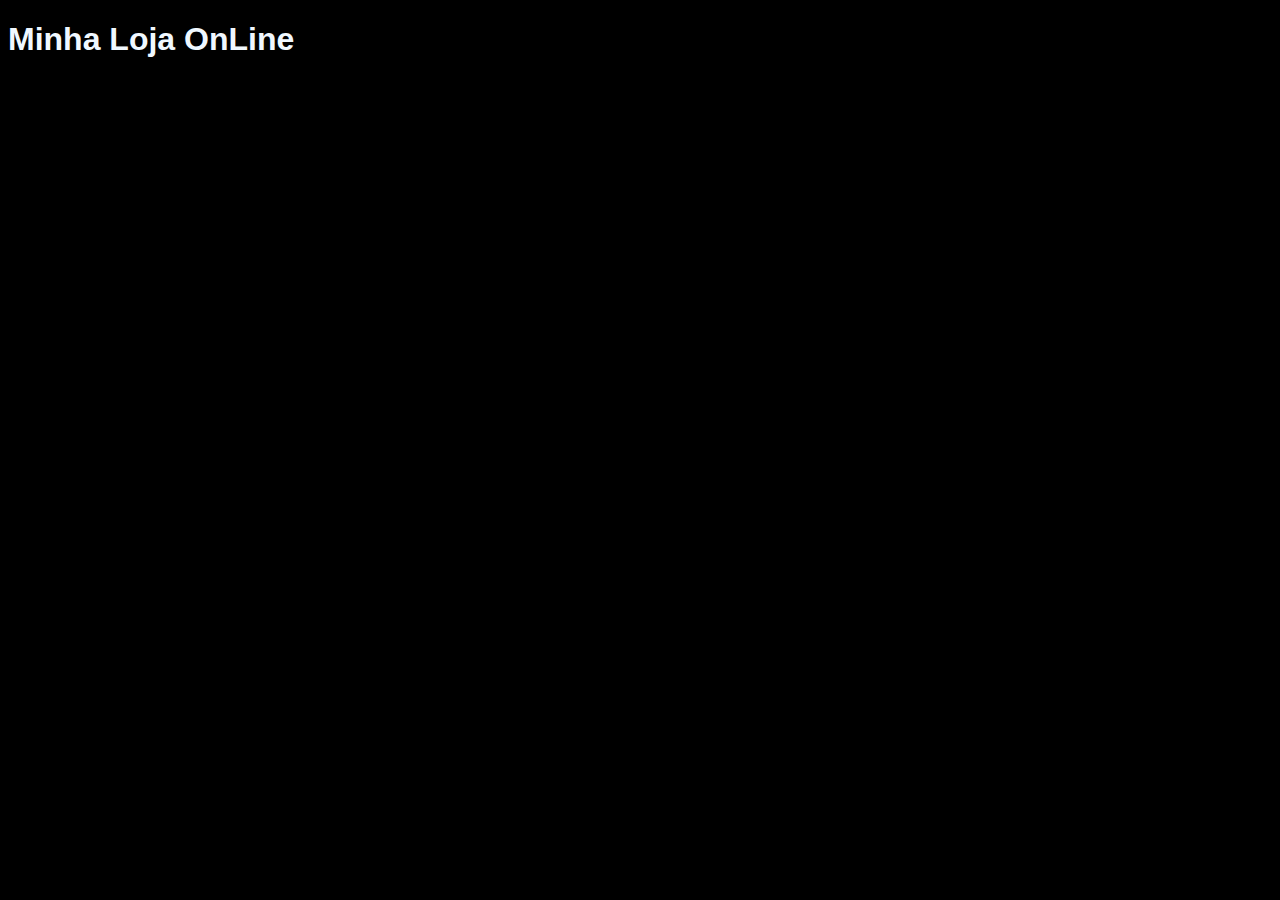
==== Aula07/assets/index.html @ 8fbecbd8 "Iniciando aula 07 09_05" ====
<!DOCTYPE html>
<html lang="en">
<head>
    <meta charset="UTF-8">
    <meta name="viewport" content="width=device-width, initial-scale=1.0">
    <title>Minha Loja OnLine</title>
    <link rel="stylesheet" href="css/estilo.css">
</head>
<body>
    <h1>Minha Loja OnLine</h1>
</body>
</html>
---- Aula07/assets/css/estilo.css ----
* {
    font-family: Arial, Helvetica, sans-serif;
    background-color: black;
    color: aliceblue;
}
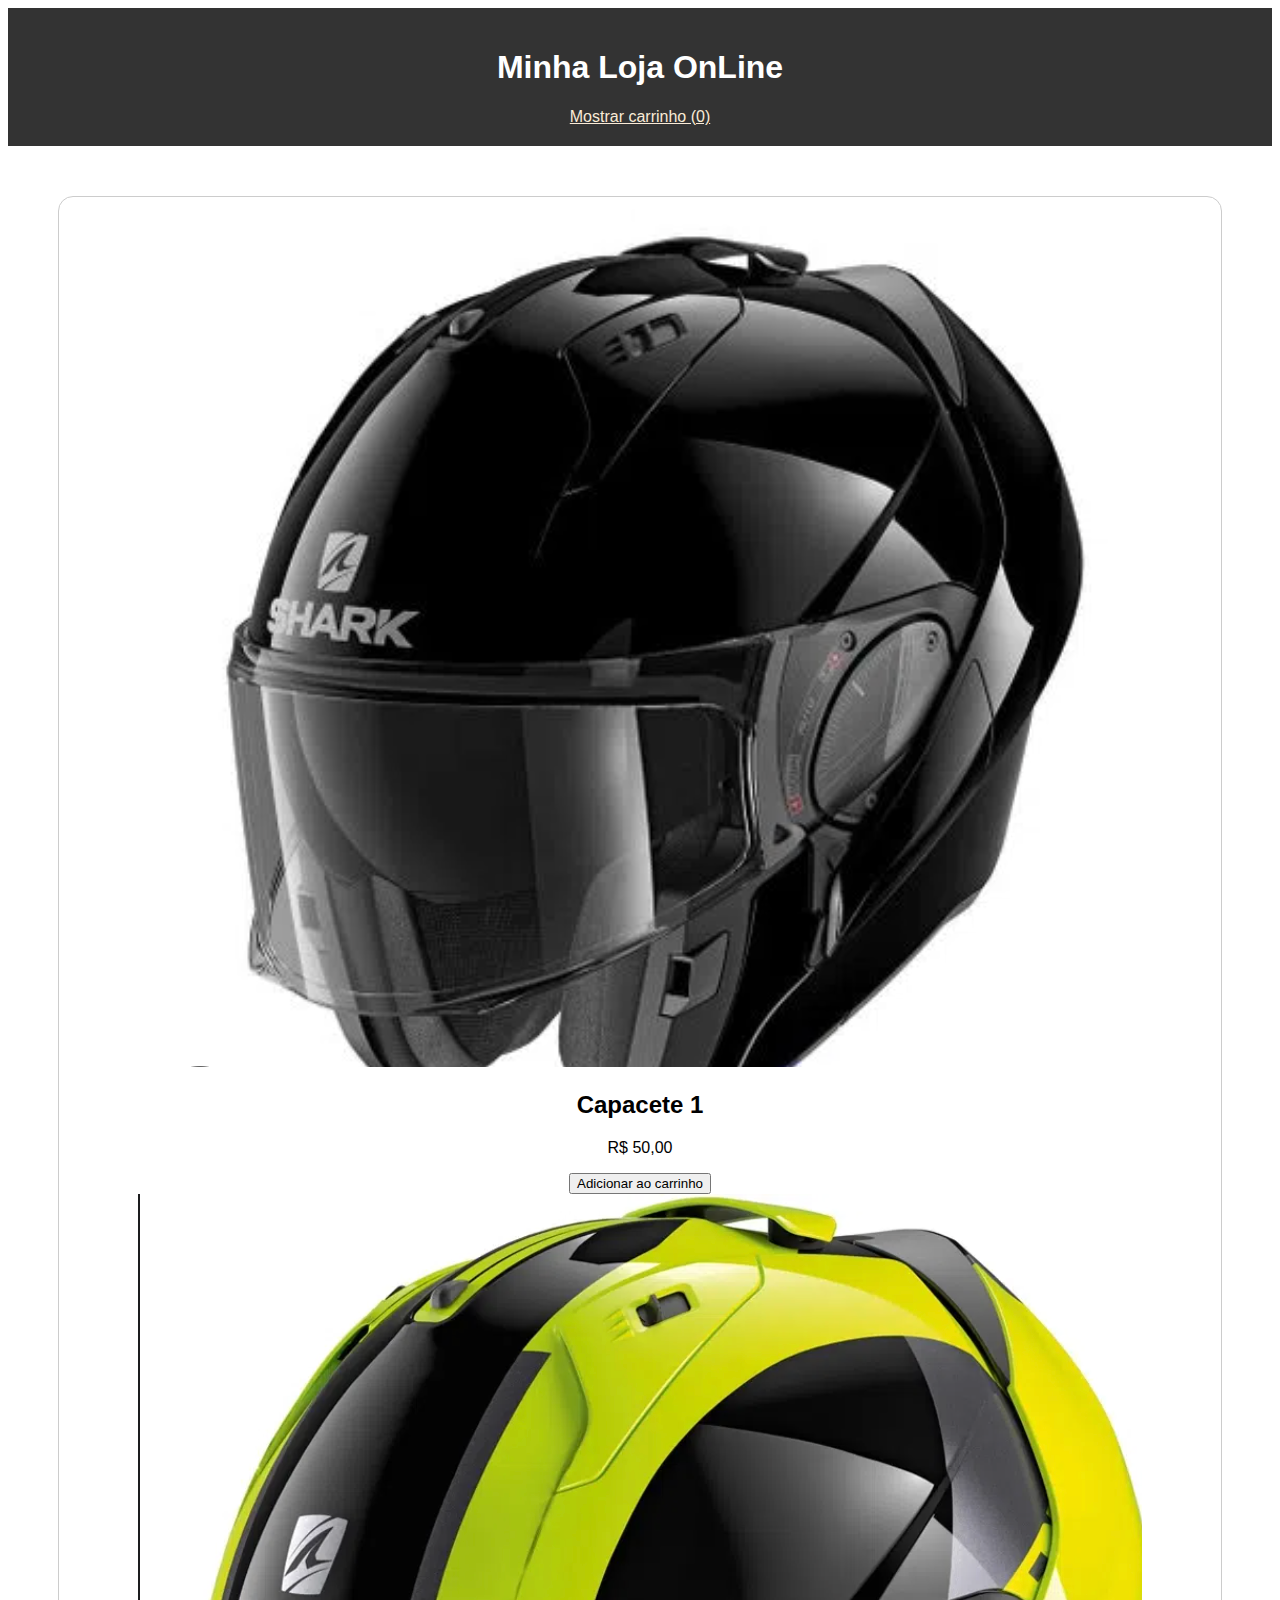
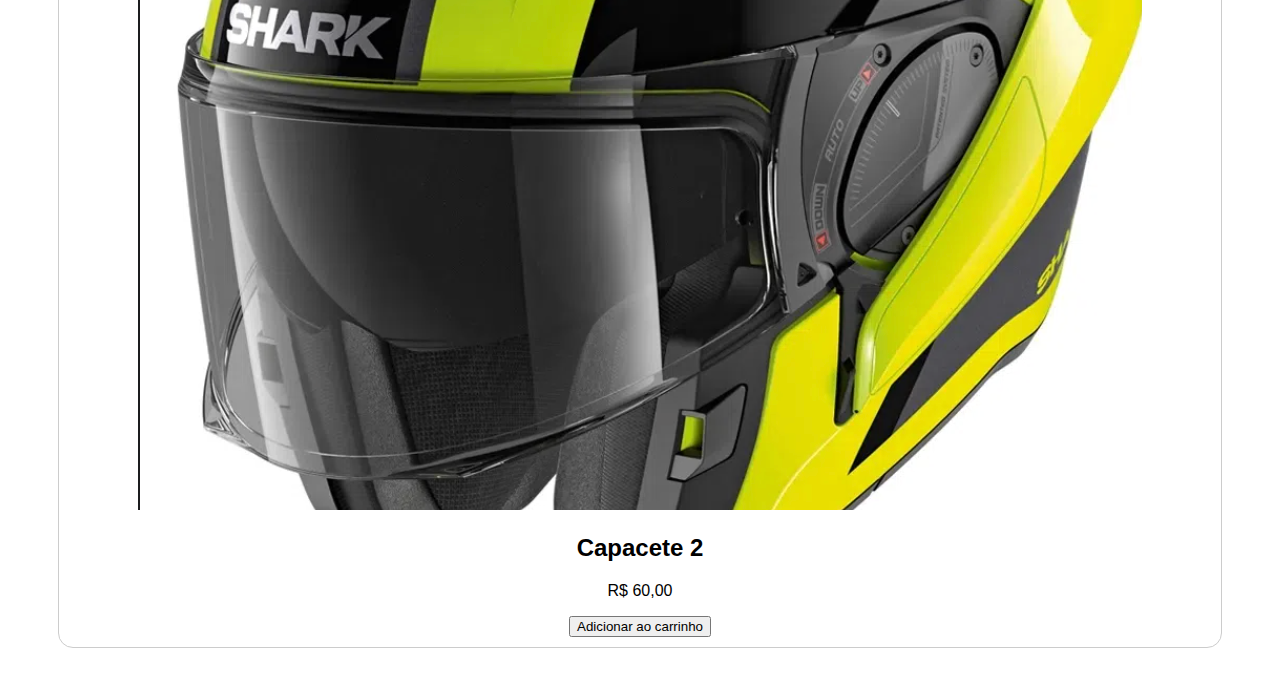
==== commit f55b2753: "Comecando Lojaonline" ====
--- a/Aula07/assets/index.html
+++ b/Aula07/assets/index.html
@@ -6,7 +6,28 @@
     <title>Minha Loja OnLine</title>
     <link rel="stylesheet" href="css/estilo.css">
 </head>
-<body>
-    <h1>Minha Loja OnLine</h1>
+<body>    
+    <header>
+        <h1>Minha Loja OnLine</h1>
+        <a href="#" id="link_carrinho">Mostrar carrinho (0)</a>
+    </header>
+    <main>
+        <section> <!-- capacete-->
+            <div class="produto">
+                <img src="images/capacete01.png" alt="">
+                <h2>Capacete 1</h2>
+                <p>R$ 50,00</p>
+                <button class="adicionarCarrinho">Adicionar ao carrinho</button>
+                <div class="produto2">
+                    <img src="images/capacete02.png" alt="">
+                    <h2>Capacete 2</h2>
+                    <p>R$ 60,00</p>
+                    <button class="adicionarCarrinho">Adicionar ao carrinho</button>
+            </div>
+        </section>
+        <section><!-- blusão-->
+
+        </section>
+    </main>
 </body>
 </html>--- a/Aula07/assets/css/estilo.css
+++ b/Aula07/assets/css/estilo.css
@@ -1,5 +1,32 @@
 * {
     font-family: Arial, Helvetica, sans-serif;
-    background-color: black;
-    color: aliceblue;
+    
+}
+
+header {
+    background-color: #333;
+    color: #fff;
+    text-align: center;
+    padding: 20px;
+}
+
+#link_carrinho {
+    color: antiquewhite;
+    cursor: pointer;
+}
+
+#link_carrinho:hover {
+   font-weight: bold;
+}
+
+section {
+    margin: 50px;
+    
+}
+
+.produto {
+    padding: 10px;
+    border: 1px solid #ccc;
+    border-radius: 15px;
+    text-align: center;
 }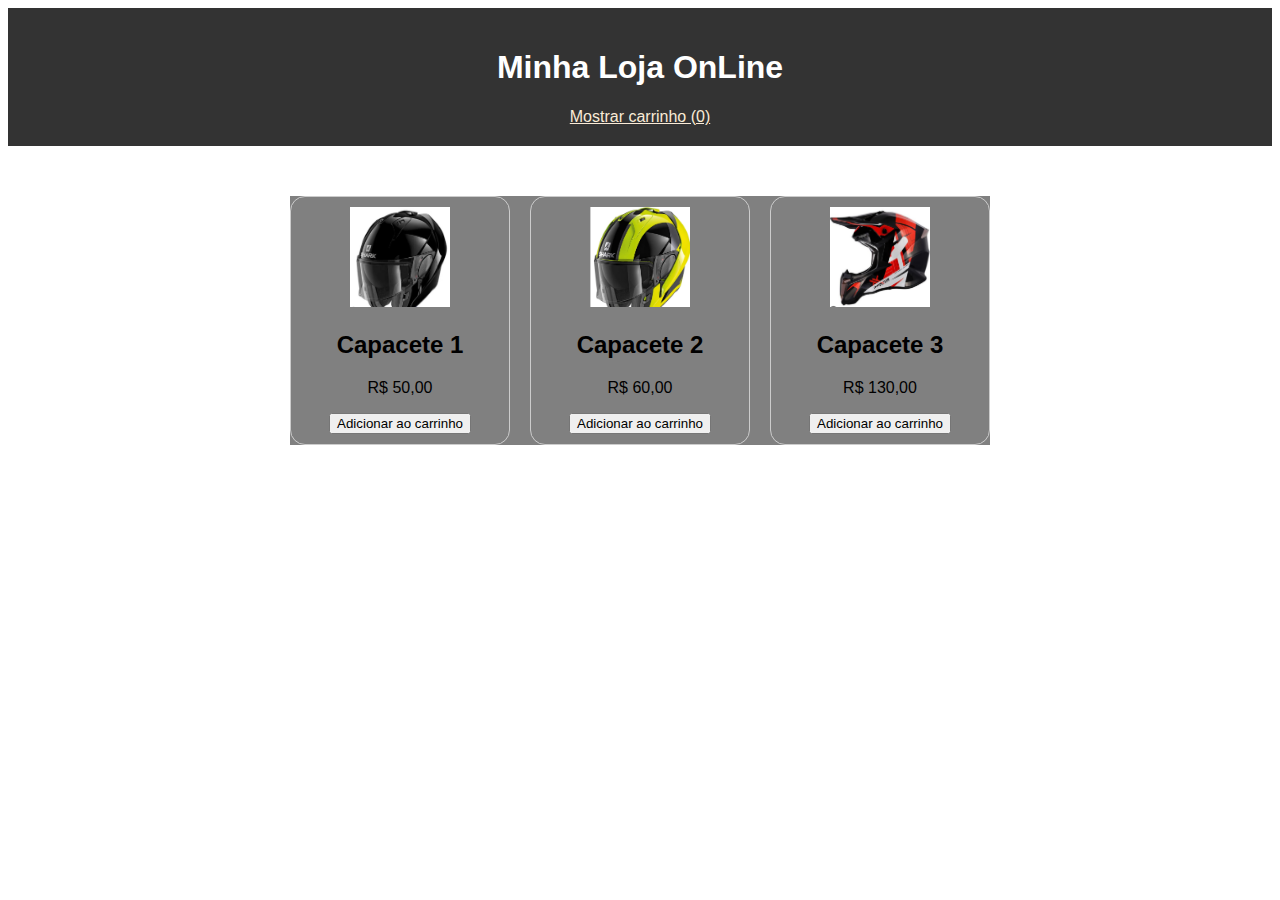
==== commit fc7a1b13: "Aplicação Loja Virutal" ====
--- a/Aula07/assets/index.html
+++ b/Aula07/assets/index.html
@@ -18,16 +18,25 @@
                 <h2>Capacete 1</h2>
                 <p>R$ 50,00</p>
                 <button class="adicionarCarrinho">Adicionar ao carrinho</button>
-                <div class="produto2">
+            </div>  
+            <div class="produto">
                     <img src="images/capacete02.png" alt="">
                     <h2>Capacete 2</h2>
                     <p>R$ 60,00</p>
                     <button class="adicionarCarrinho">Adicionar ao carrinho</button>
             </div>
+            <div class="produto">
+                <img src="images/capacete03.png" alt="">
+                <h2>Capacete 3</h2>
+                <p>R$ 130,00</p>
+                <button class="adicionarCarrinho">Adicionar ao carrinho</button>
+        </div>
         </section>
         <section><!-- blusão-->
 
         </section>
     </main>
+
+    <script src="js/aplicação.js"></script>
 </body>
 </html>--- a/Aula07/assets/css/estilo.css
+++ b/Aula07/assets/css/estilo.css
@@ -1,6 +1,11 @@
 * {
     font-family: Arial, Helvetica, sans-serif;
     
+}
+
+main {
+    max-width: 800px;
+    margin: 0px auto;
 }
 
 header {
@@ -21,6 +26,12 @@
 
 section {
     margin: 50px;
+    background-color: gray;
+    display: flex;
+    gap: 20px;
+    
+    flex-direction: row;
+    justify-content: space-evenly;
     
 }
 
@@ -29,4 +40,14 @@
     border: 1px solid #ccc;
     border-radius: 15px;
     text-align: center;
+    flex: calc(25%)
+}
+
+.produto img {
+    width: 100px;
+    height: 100px;
+    max-width: 100px;
+    max-height: 100px;
+    min-width: 100px;
+    min-height: 100px;
 }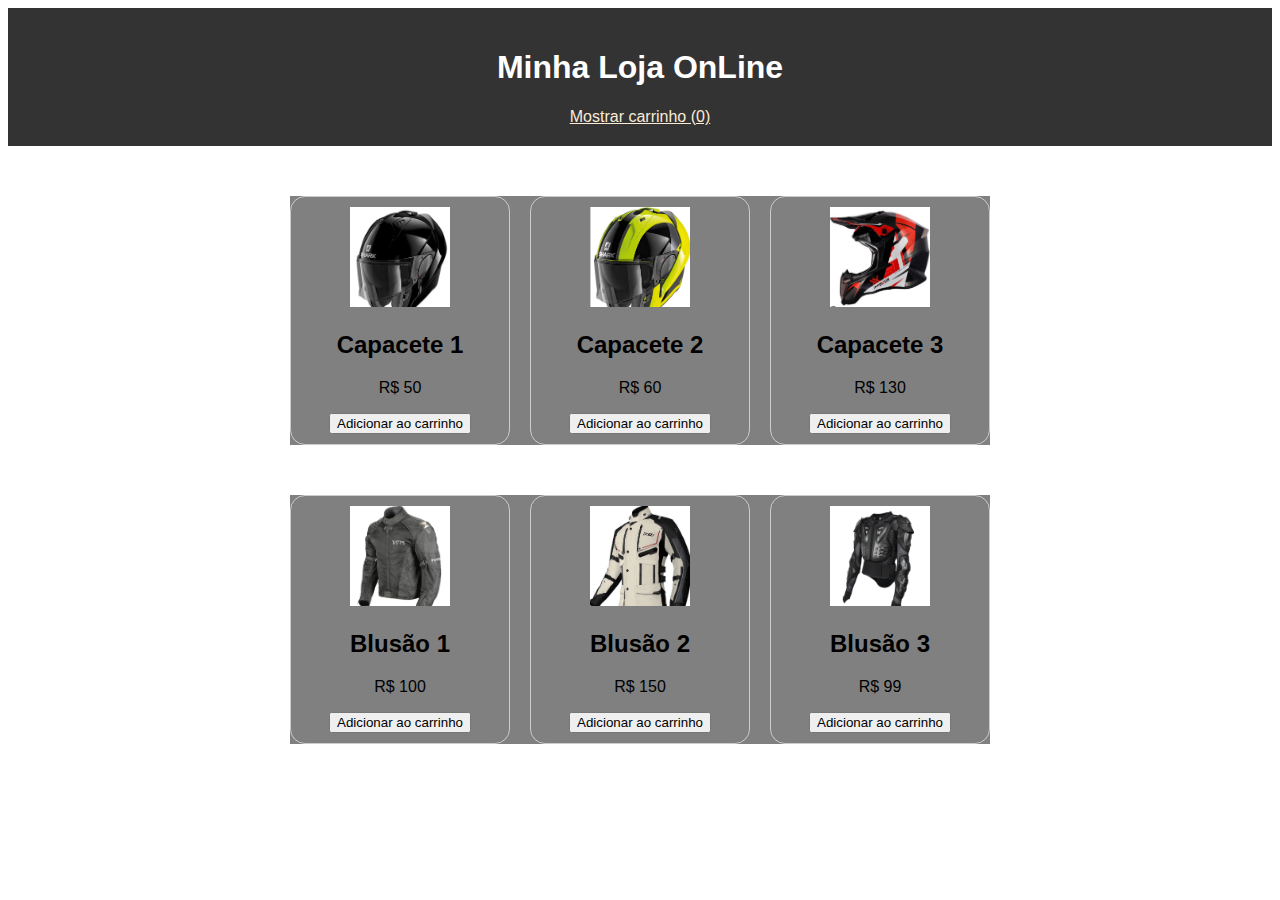
==== commit 939d9674: "Carregando produtos dinamicamente" ====
--- a/Aula07/assets/index.html
+++ b/Aula07/assets/index.html
@@ -9,34 +9,23 @@
 <body>    
     <header>
         <h1>Minha Loja OnLine</h1>
-        <a href="#" id="link_carrinho">Mostrar carrinho (0)</a>
+        <a href="#" id="link_carrinho">Mostrar Carrinho()</a>        
     </header>
-    <main>
-        <section> <!-- capacete-->
-            <div class="produto">
-                <img src="images/capacete01.png" alt="">
-                <h2>Capacete 1</h2>
-                <p>R$ 50,00</p>
-                <button class="adicionarCarrinho">Adicionar ao carrinho</button>
-            </div>  
-            <div class="produto">
-                    <img src="images/capacete02.png" alt="">
-                    <h2>Capacete 2</h2>
-                    <p>R$ 60,00</p>
-                    <button class="adicionarCarrinho">Adicionar ao carrinho</button>
-            </div>
-            <div class="produto">
-                <img src="images/capacete03.png" alt="">
-                <h2>Capacete 3</h2>
-                <p>R$ 130,00</p>
-                <button class="adicionarCarrinho">Adicionar ao carrinho</button>
-        </div>
+    <main id="principal">
+        <section id="capacetes" style="margin: 1px solid blue;"> <!-- capacete-->
+            
+        
         </section>
-        <section><!-- blusão-->
-
+        <section id="blusas" style="margin: 1px solid red;"><!-- blusão-->
+           
+             
         </section>
     </main>
 
     <script src="js/aplicação.js"></script>
+
+    
 </body>
-</html>+</html>
+
+<!-- Aula 2023-09-05 02:30h -->--- a/Aula07/assets/css/estilo.css
+++ b/Aula07/assets/css/estilo.css
@@ -29,7 +29,7 @@
     background-color: gray;
     display: flex;
     gap: 20px;
-    
+    flex-wrap: wrap;
     flex-direction: row;
     justify-content: space-evenly;
     
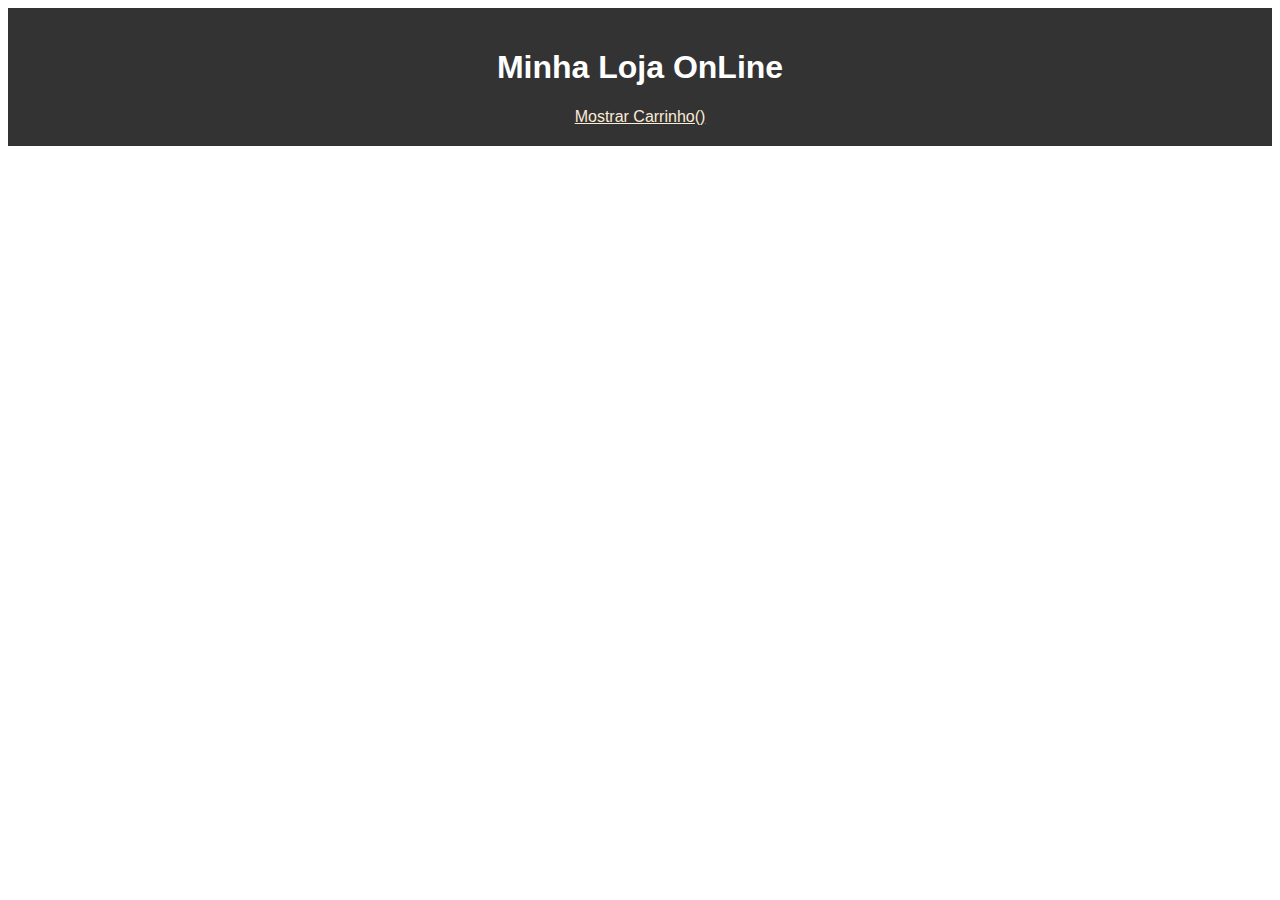
==== commit 20225e2e: "Usando a API para carregar a página" ====
--- a/Aula07/assets/index.html
+++ b/Aula07/assets/index.html
@@ -28,4 +28,4 @@
 </body>
 </html>
 
-<!-- Aula 2023-09-05 02:30h -->+<!-- Aula 2023-09-05 02:45h -->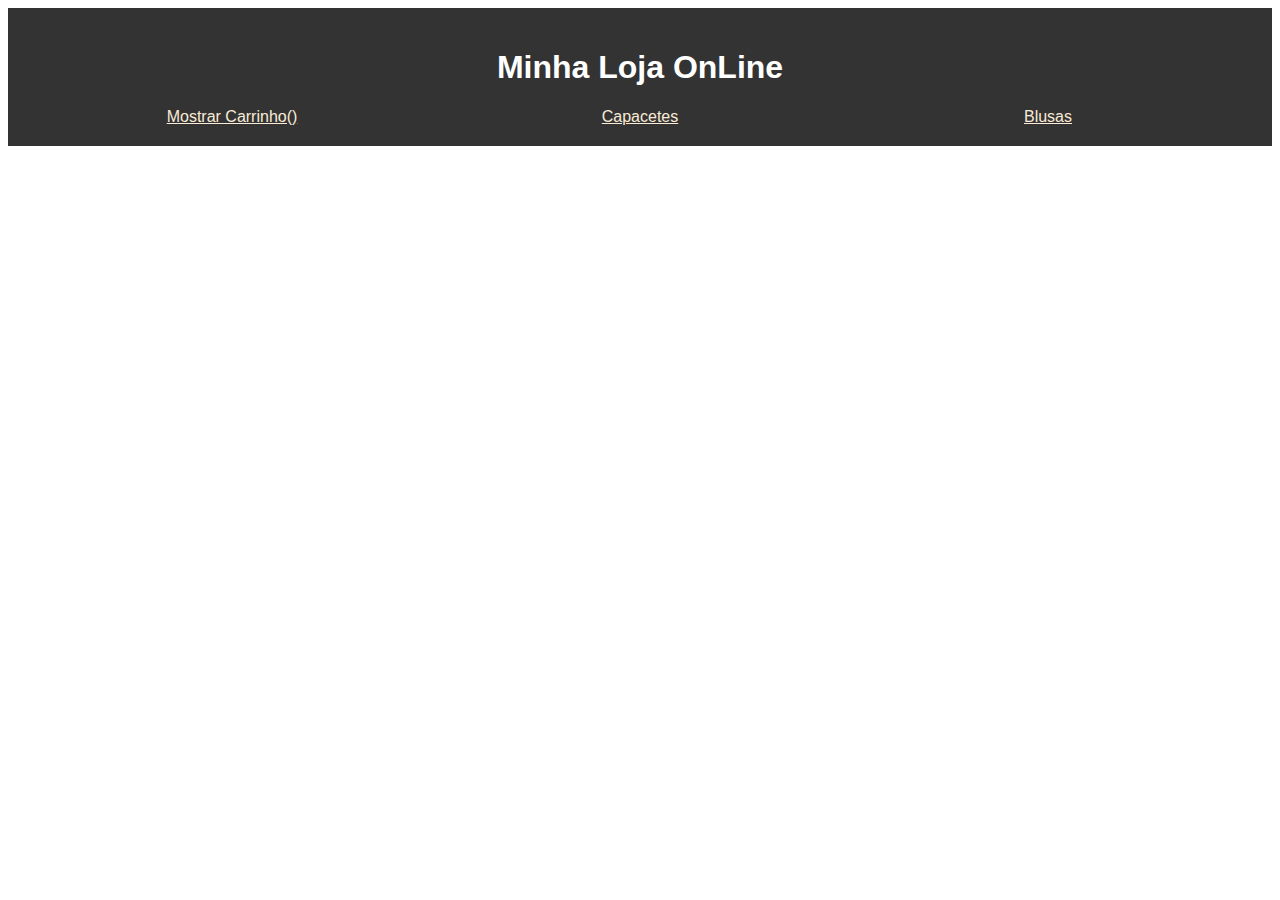
==== commit 8a617a23: "Função Filtro" ====
--- a/Aula07/assets/index.html
+++ b/Aula07/assets/index.html
@@ -9,7 +9,11 @@
 <body>    
     <header>
         <h1>Minha Loja OnLine</h1>
-        <a href="#" id="link_carrinho">Mostrar Carrinho()</a>        
+        <div class="acoes">
+                <a href="#" id="link_carrinho">Mostrar Carrinho()</a>  
+                <a href="#" id="link_filtrar_capacetes">Capacetes</a>
+                <a href="#" id="link_filtrar_blusas">Blusas</a>        
+        </div>
     </header>
     <main id="principal">
         <section id="capacetes" style="margin: 1px solid blue;"> <!-- capacete-->
@@ -28,4 +32,4 @@
 </body>
 </html>
 
-<!-- Aula 2023-09-05 02:45h -->+<!-- Aula 2023-09-11 00:26h -->--- a/Aula07/assets/css/estilo.css
+++ b/Aula07/assets/css/estilo.css
@@ -15,9 +15,19 @@
     padding: 20px;
 }
 
-#link_carrinho {
+#link_carrinho, #link_filtrar_capacetes, #link_filtrar_blusas{
     color: antiquewhite;
     cursor: pointer;
+}
+
+.acoes {
+    display: flex;
+    justify-content: space-evenly;
+    width: 100%;
+}
+
+.acoes a {
+    flex: 1;
 }
 
 #link_carrinho:hover {
